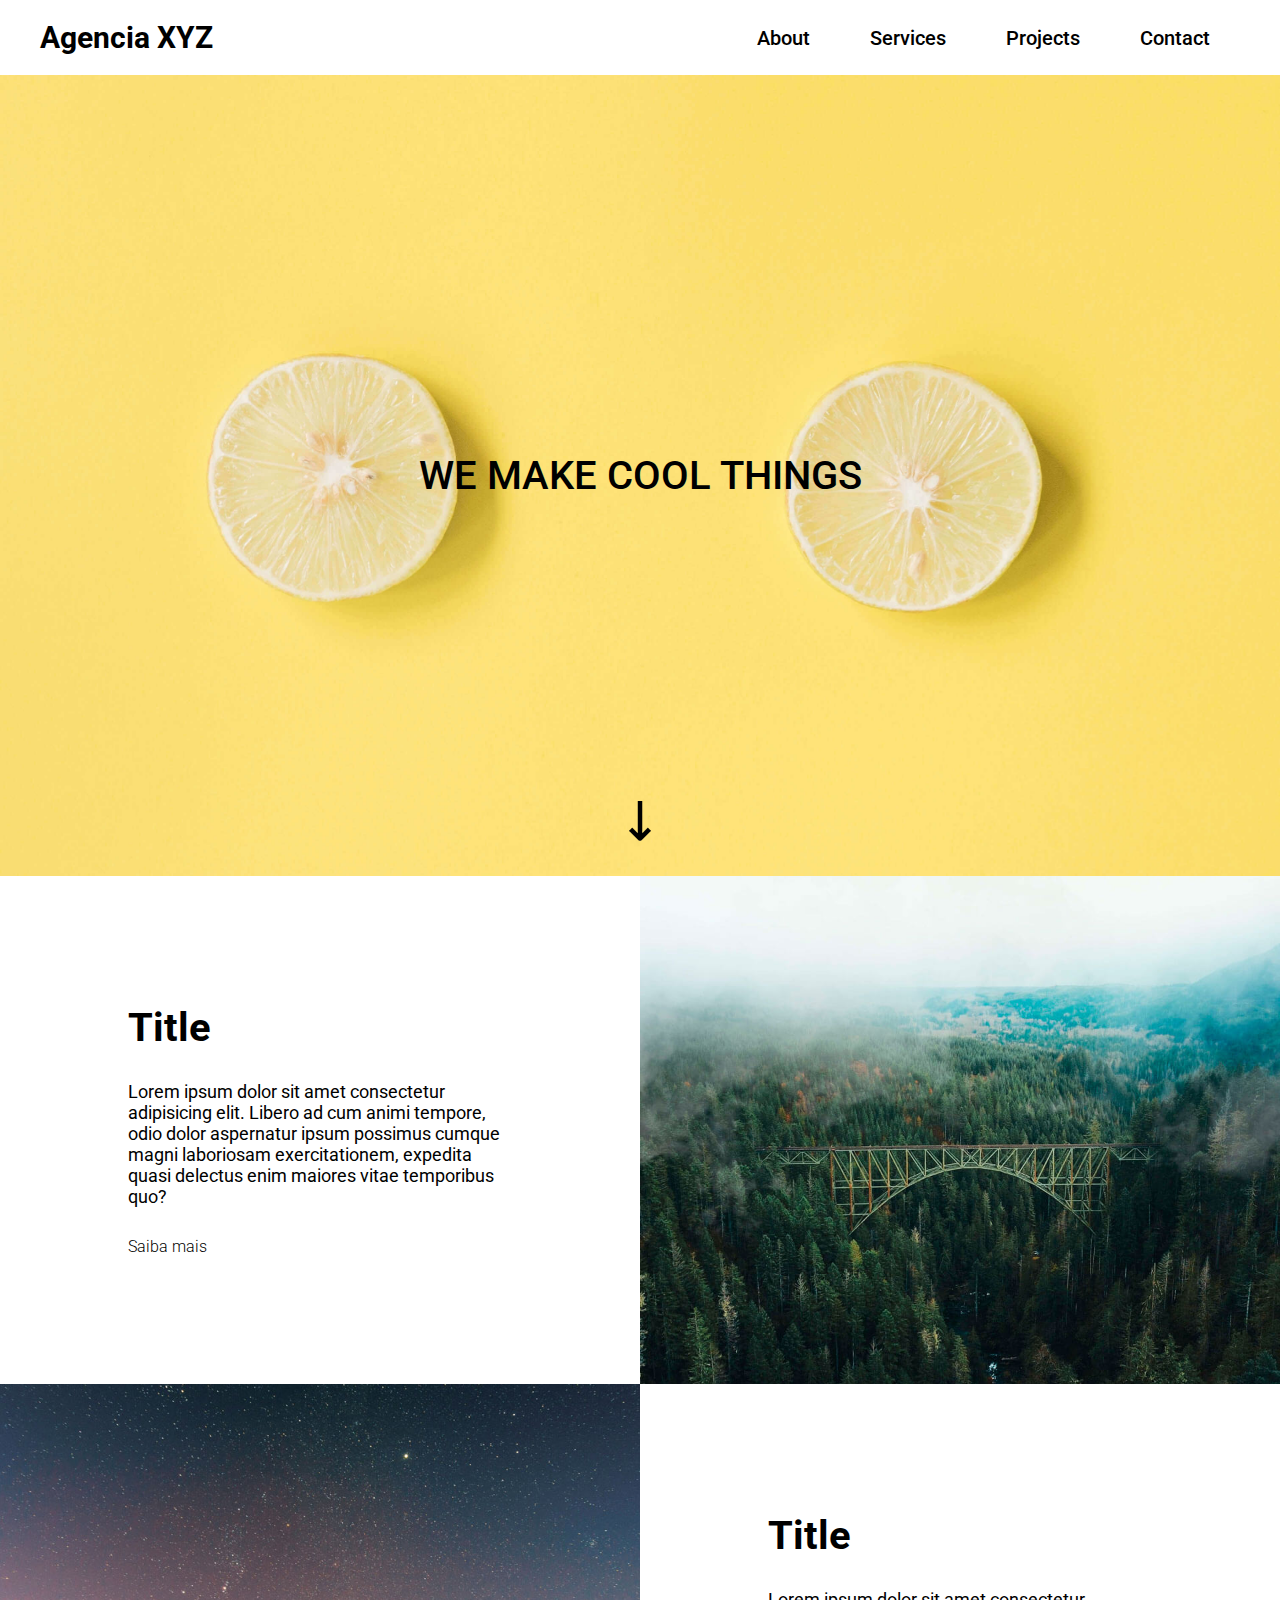
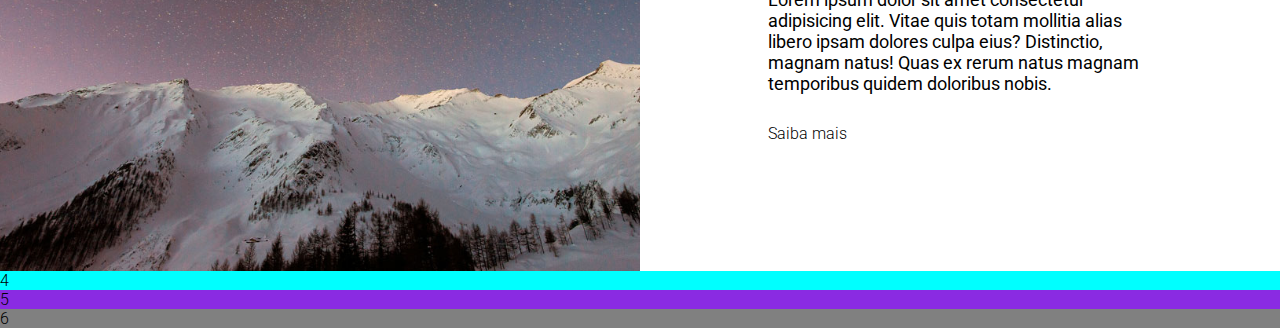
==== src/index.html @ f5eca49e "Envio começo do projeto de landind aprendendo grid, flexe, menu hamburguer e  animação" ====
<!DOCTYPE html>
<html lang="en">
  <head>
    <meta charset="UTF-8" />
    <meta name="viewport" content="width=device-width, initial-scale=1.0" />
    <title>Landing Page - Agencia XYZ</title>

    <link rel="stylesheet" href="css/reset.css" />
    <link rel="stylesheet" href="css/style.css" />
    <link rel="stylesheet" href="css/variables.css" />
    <link rel="stylesheet" href="css/menu.css" />

    <link rel="preconnect" href="https://fonts.googleapis.com" />
    <link rel="preconnect" href="https://fonts.gstatic.com" crossorigin />
    <link
      href="https://fonts.googleapis.com/css2?family=Roboto:ital,wght@0,100..900;1,100..900&display=swap"
      rel="stylesheet"
    />

    <link rel="stylesheet" href="css/font-awesome.css" />
  </head>
  <body>
    <header class="header">
      <div class="header-container">
        <a href="/">
          <h1 class="logo">Agencia XYZ</h1>
        </a>

        <nav>
          <input type="checkbox" name="menu" id="menu-hamburguer" />

          <label for="menu-hamburguer">
            <div class="menu">
              <span class="hamburguer"></span>
            </div>
          </label>

          <ul>
            <li><a href="#about">About</a></li>
            <li><a href="#services">Services</a></li>
            <li><a href="#projects">Projects</a></li>
            <li><a href="#contact">Contact</a></li>
          </ul>
        </nav>
      </div>
    </header>

    <section class="hero"><h2>We make cool things</h2></section>

    <section class="about">
      <div class="item">
        <h3>Title</h3>
        <p>
          Lorem ipsum dolor sit amet consectetur adipisicing elit. Libero ad cum
          animi tempore, odio dolor aspernatur ipsum possimus cumque magni
          laboriosam exercitationem, expedita quasi delectus enim maiores vitae
          temporibus quo?
        </p>
        <a href="" class="btn-know-more">Saiba mais</a>
      </div>

      <div class="image right"></div>
      <div class="image left"></div>

      <div class="item">
        <h3>Title</h3>
        <p>
          Lorem ipsum dolor sit amet consectetur adipisicing elit. Vitae quis
          totam mollitia alias libero ipsam dolores culpa eius? Distinctio,
          magnam natus! Quas ex rerum natus magnam temporibus quidem doloribus
          nobis.
        </p>
        <a href="#" class="btn-know-more">Saiba mais</a>
      </div>
    </section>
    <section class="services">4</section>
    <section class="projects">5</section>
    <section class="footer">6</section>
  </body>
</html>
---- src/css/style.css ----
html{
    font-size: 62.5%;
}

body{
    display: grid;
    grid-template-areas: "header header header header" 
                         "hero hero hero hero"
                         "about about about about"
                         "services services services services"
                         "projects projects projects projects"
                         "footer footer footer footer"; /* 4colunas e 6 linhas*/
    grid-template-columns: repeat(4, 1fr);/*dizer que cada coluna 1fr, franção de 25%*/
    font-size: 1.6rem;
    font-family: 'Roboto', sans-serif;
    font-weight: 400;
    
}

.header{
    grid-area: header;
    background-color: white;
}

.header .header-container{
    display: flex;
    justify-content: space-between;
    padding: 20px 40px;
    align-items: center;
    min-height: 75px;
}

.header h1{
    font-size: 3rem;
    font-weight: 700;
    transition: 0.3s;
}

.header a:hover h1{
    color: coral;
}

.hero{
    grid-area: hero;
    height: 89vh;
    background: url('../images/lemons.jpg') center center no-repeat; /* inserir imagem plano de fundo centralizada horizontal e verticalmente*/
    background-size: cover;/*faz com que a imagem se adapte a tamanho da div*/
    display: flex;
    justify-content: center;
    align-items: center;
    position: relative;
}

.hero h2{
    font-weight: 500;
    text-transform: uppercase;
    font-size: 4rem;

}

.hero:after{ /*faz aparecer a seta e posiciona no lugar correto, animation para animar a imagem*/
    content: url('../images/seta_preta.png');
    position: absolute;
    bottom: 40px;
    height: 35px;
    animation: downarrow 0.6s infinite alternate ease-in-out; /*da o nome da animação e o efeito*/
}

@keyframes downarrow{ /*iniciar a animação*/
    /*como vai iniciar a animaçao*/ 0%{ -webkit-transform: translateY(0);
        opacity: 0.4;
    }
    /*outro estado da animação*/ 100%{
            -webkit-transform: translateY(0.4em);
            opacity: 0.9;
    }
}

@media(max-width: 459px){
    .hero{
        height: 60vh;
    }

    .hero h2{
        font-size: 2.5rem;
    }

}

.about{
    grid-area: about;
    display: grid;
    grid-template-columns: 1fr 1fr; /*duas colunas, com mesma fração*/
    max-width: var(--max-width-size);
    margin: 0 auto;
  
}

.about .image{
    height: 100%;
    width: 100%;
}

.about .item{
    padding: 20%;
    display: flex;
    flex-direction: column;
    justify-content: center;
    align-content: center;
}

.about .item h3{
    font-weight: 700;
    font-size: 4rem;
}

.about .item p{
    font-weight: 400;
    font-size: 1.8rem;
    margin: 30px 0px;
}

.about .item .btn-know-more{
    font-size: 1.6rem;
    align-self: flex-start;
}

.about .item .btn-know-more:hover{
    font-weight: 700;
}


.about .image.right{
    background: url('../images/bridge.jpg') center center no-repeat;
    background-size: cover;
}

.about .image.left{
    background: url('../images/sky.jpg') center center no-repeat;
    background-size: cover;
}

@media(max-width:425px){
    .about .item{
        text-align: center;
    }
    .about{
        grid-template-columns: 1fr;
        grid-template-rows: repeat(4, 1fr);
    }
}

.services{
    grid-area: services;
    background-color: aqua;
}

.projects{
    grid-area: projects;
    background-color: blueviolet;
}

.footer{
    grid-area: footer;
    background-color: gray;
}
---- src/css/variables.css ----
:root{
--max-width-size: 1920px;
}
---- src/css/menu.css ----
.header nav ul{
    display: flex;
}

.header nav ul li a{
    font-size: 2rem;
    font-weight: 500;
    padding: 10px 30px;
    border-radius: 50px;
    transition: 0.3s;
}

.header nav ul li a:hover{
    color: white;
    background-color: coral;
}

/*RESPONSIVE*/

.header .menu{
    display: none;
    width: 60px;
    height: 60px;
    align-self: flex-end; 
}

.header nav label { /*colocando o x para direita do menu hamburguer*/
    display: flex;
    flex-direction: column;
}

.header .hamburguer{
    background-color: #000;
    position: relative;
    display: block;
    width: 30px;
    height: 2px;
    top: 29px;
    left: 15px;
    transition: 0.5s ease-in-out;
}

.header .hamburguer:before,
.header .hamburguer:after
{
    background-color: #000;
    content: "";
    display: block;
    width: 100%;
    height: 100%;
    position: absolute;
    transition: 0.2s ease-in-out;
}

.header .hamburguer:before{
    top: -10px;
}

.header .hamburguer:after{
    bottom: -10px;
}

.header input{
    display: none; /*ESCONDE A CAIXA CHECK BOX*/
}

.header input:checked ~ label .hamburguer{
    transform: rotate(45deg); /*ROTACIONAR O MENU HAMBURGUER PARA VIRAR O X */
}

.header input:checked ~ label .hamburguer:before{
    transform: rotate(90deg); /*rotacionar o traço do meio do hamburguer para virar um X*/
    top: 0;
}

.header input:checked ~ label .hamburguer::after{
    transform: rotate(90deg); /*rotacionar o prineiro e segundo traço do hamburguer para virar um X*/
    bottom: 0;
}

@media (max-width: 900px){
    .header .menu{ /*Faz aparecer o hamburguer do menu hamburguer*/
        display: block;
    }

    .header nav ul {
        display: none; /*ESCONDE O MENU OU SEJA BOTÕES*/
    }

    .header input:checked ~ ul{ /*FAZ COM QUE AO CLICAR NO LABEL HAMBURGUER, O MENU APAREÇA*/
        display: block;
    }

    .header nav{ /*posicionando o menu e colocando ele acima de todos elementos da page*/
        position: absolute;
        top: 8px;
        right: 20px;
        z-index: 1;
    }

    .header nav ul{
        width: 200px;
        background-color: #fff;
        padding: 20px;
    }

    .header nav ul a {
        display: block;
        text-align: center;
        padding: 20px;
    }
}
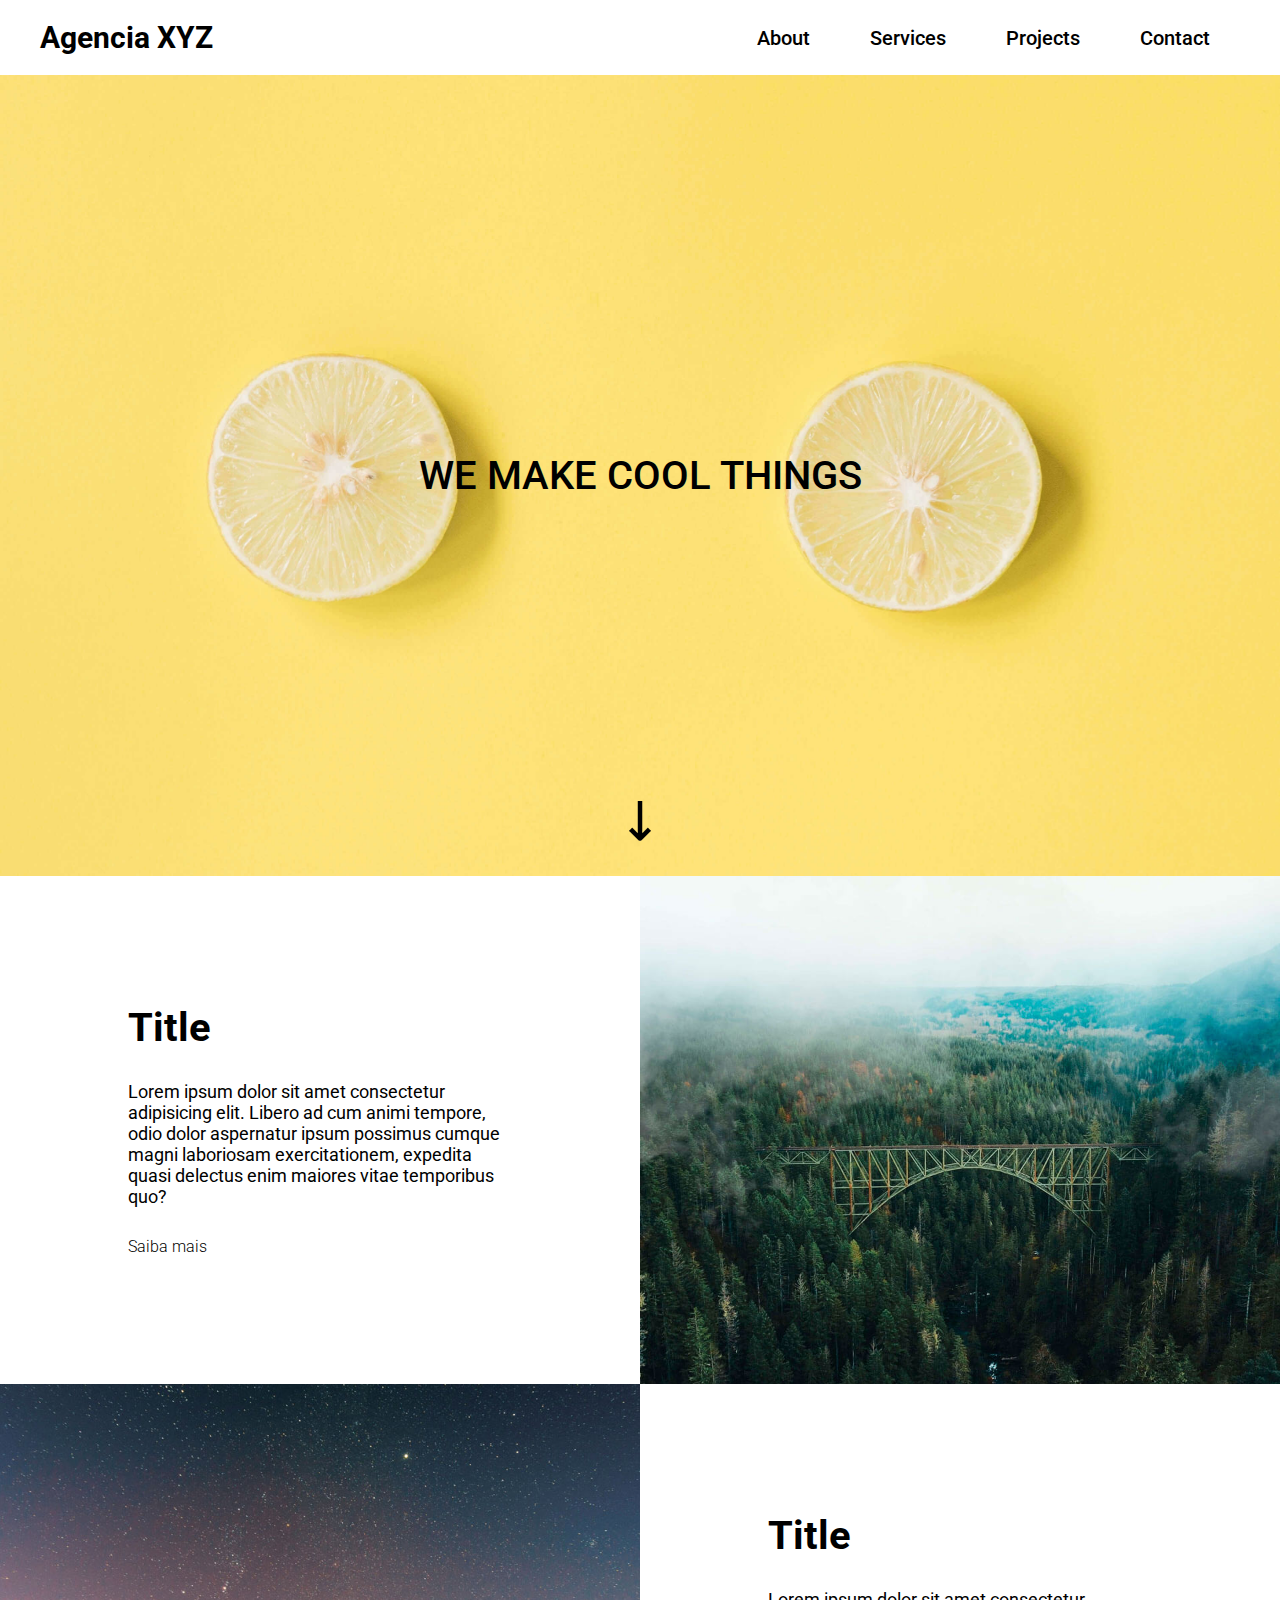
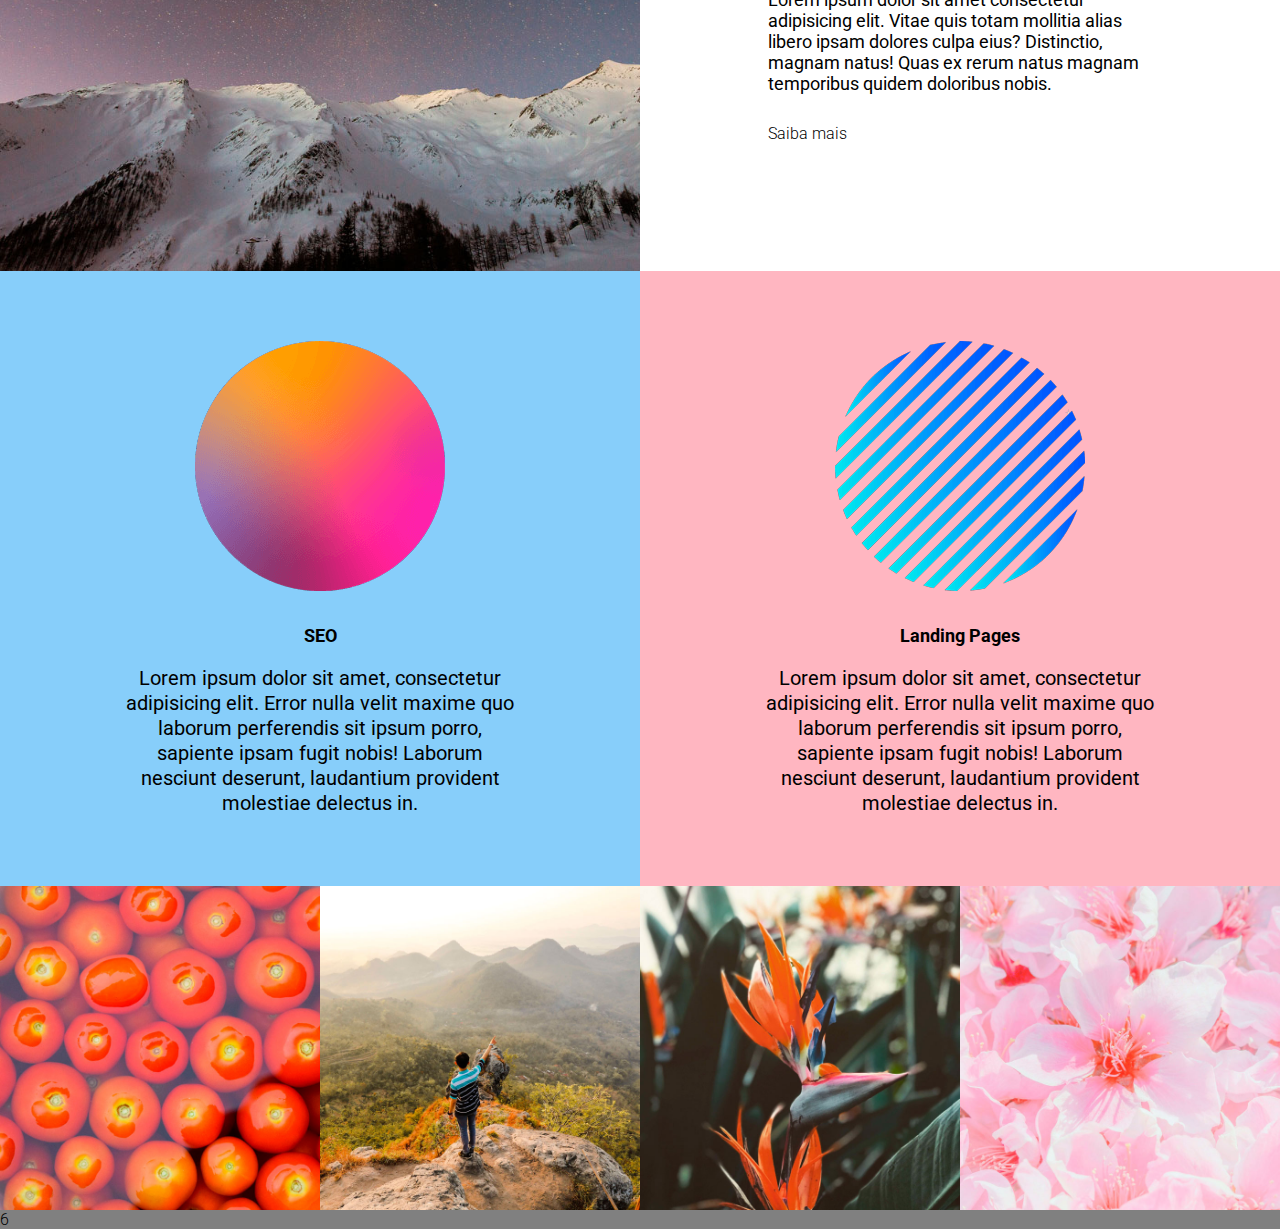
==== commit 1d91df63: "criação da parte de projetos e estilização com responsividade" ====
--- a/src/index.html
+++ b/src/index.html
@@ -73,8 +73,50 @@
         <a href="#" class="btn-know-more">Saiba mais</a>
       </div>
     </section>
-    <section class="services">4</section>
-    <section class="projects">5</section>
+
+    <section class="services">
+      <div class="service">
+        <img src="images/bolinha1.png" alt="Bolinha 1" />
+        <div class="service-info">
+          <h3>SEO</h3>
+          <p>
+            Lorem ipsum dolor sit amet, consectetur adipisicing elit. Error
+            nulla velit maxime quo laborum perferendis sit ipsum porro, sapiente
+            ipsam fugit nobis! Laborum nesciunt deserunt, laudantium provident
+            molestiae delectus in.
+          </p>
+        </div>
+      </div>
+      <div class="service">
+        <img src="images/bolinha2.png" alt="Bolinha 2" />
+        <div class="service-info">
+          <h3>Landing Pages</h3>
+          <p>
+            Lorem ipsum dolor sit amet, consectetur adipisicing elit. Error
+            nulla velit maxime quo laborum perferendis sit ipsum porro, sapiente
+            ipsam fugit nobis! Laborum nesciunt deserunt, laudantium provident
+            molestiae delectus in.
+          </p>
+        </div>
+      </div>
+    </section>
+    <section class="projects">
+      <div class="project">
+        <a href=""><img src="images/tomatoes.jpg" alt="Tomates" /></a>
+      </div>
+
+      <div class="project">
+       <a href=""> <img src="images/landscape.jpg" alt="Em cima da montanha" /></a>
+      </div>
+
+      <div class="project">
+        <a href=""><img src="images/plants3.jpg" alt="Planta" /></a>
+      </div>
+
+      <div class="project">
+        <a href=""><img src="images/flowers.jpg" alt="Flores" /></a>
+      </div>
+    </section>
     <section class="footer">6</section>
   </body>
 </html>
--- a/src/css/style.css
+++ b/src/css/style.css
@@ -152,12 +152,76 @@
 
 .services{
     grid-area: services;
-    background-color: aqua;
+    display: grid;
+    grid-template-columns: 1fr 1fr;
+    text-align: center;
+
+}
+
+.services .service{
+    padding: 70px 20px;
+}
+
+.services .service img{
+    width: 250px;
+    margin-bottom: 30px;
+}
+
+.services .service h3{
+    font-size: 1.8rem;
+    font-weight: 700;
+}
+
+.services .service p{
+    font-size: 2rem;
+    font-weight: 400;
+    max-width: 400px;
+    margin: 20px auto 0;
+    line-height: 25px;
+}
+
+.services .service:nth-child(1){
+    background-color: lightskyblue;
+}
+
+.services .service:nth-child(2){
+    background-color: lightpink;
+}
+
+@media(max-width:425px){
+    .services{
+        grid-template-columns: 1fr;
+    }
 }
 
 .projects{
     grid-area: projects;
-    background-color: blueviolet;
+    display: grid;
+    grid-template-columns: repeat(4, 1fr);
+}
+
+.projects img{
+    width: 100%;
+    height: 100%;
+    transition: 0.3s;
+}
+
+.projects a:hover img{
+    opacity: 0.8;
+}
+
+@media(max-width:768px){
+    .projects{
+        grid-template-columns: 1fr 1fr;
+        grid-template-rows: 1fr 1fr;
+    }
+}
+
+
+@media(max-width:425px){
+    .projects{
+        grid-template-columns: 1fr;
+    }
 }
 
 .footer{
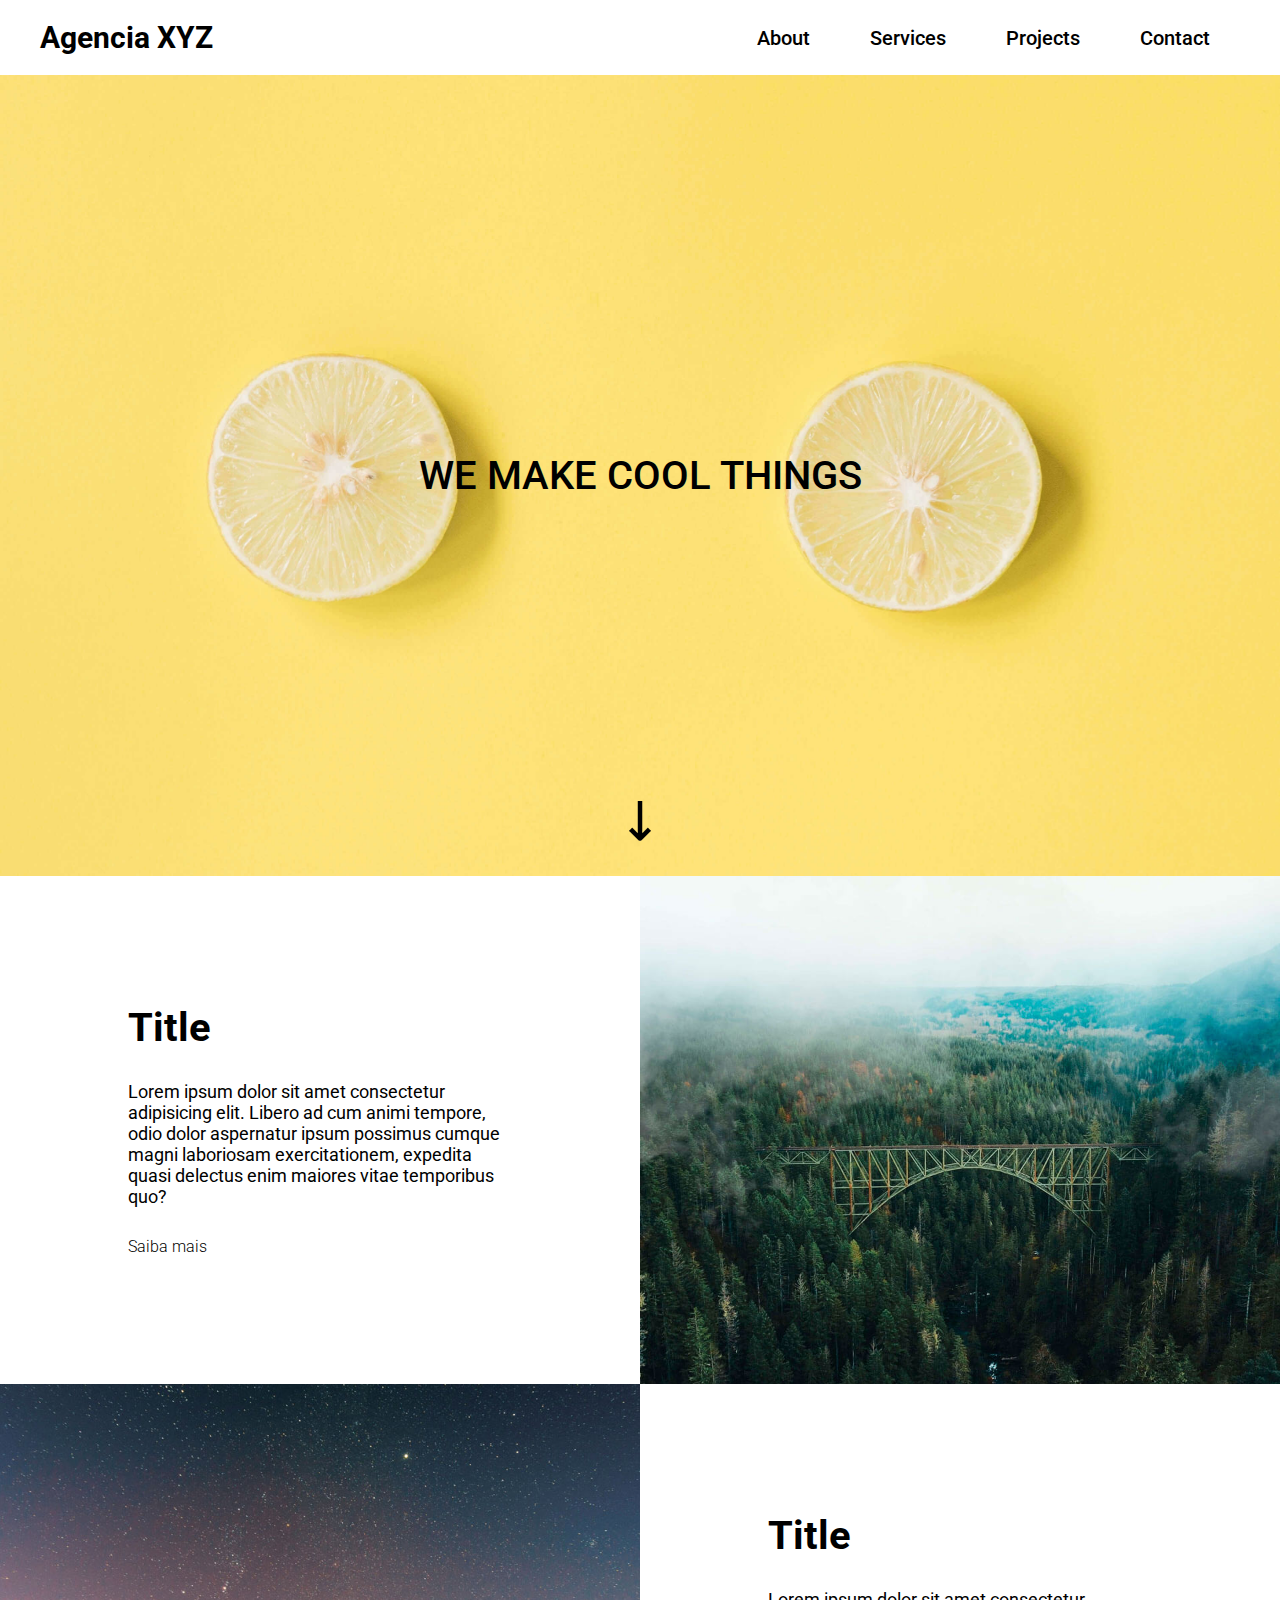
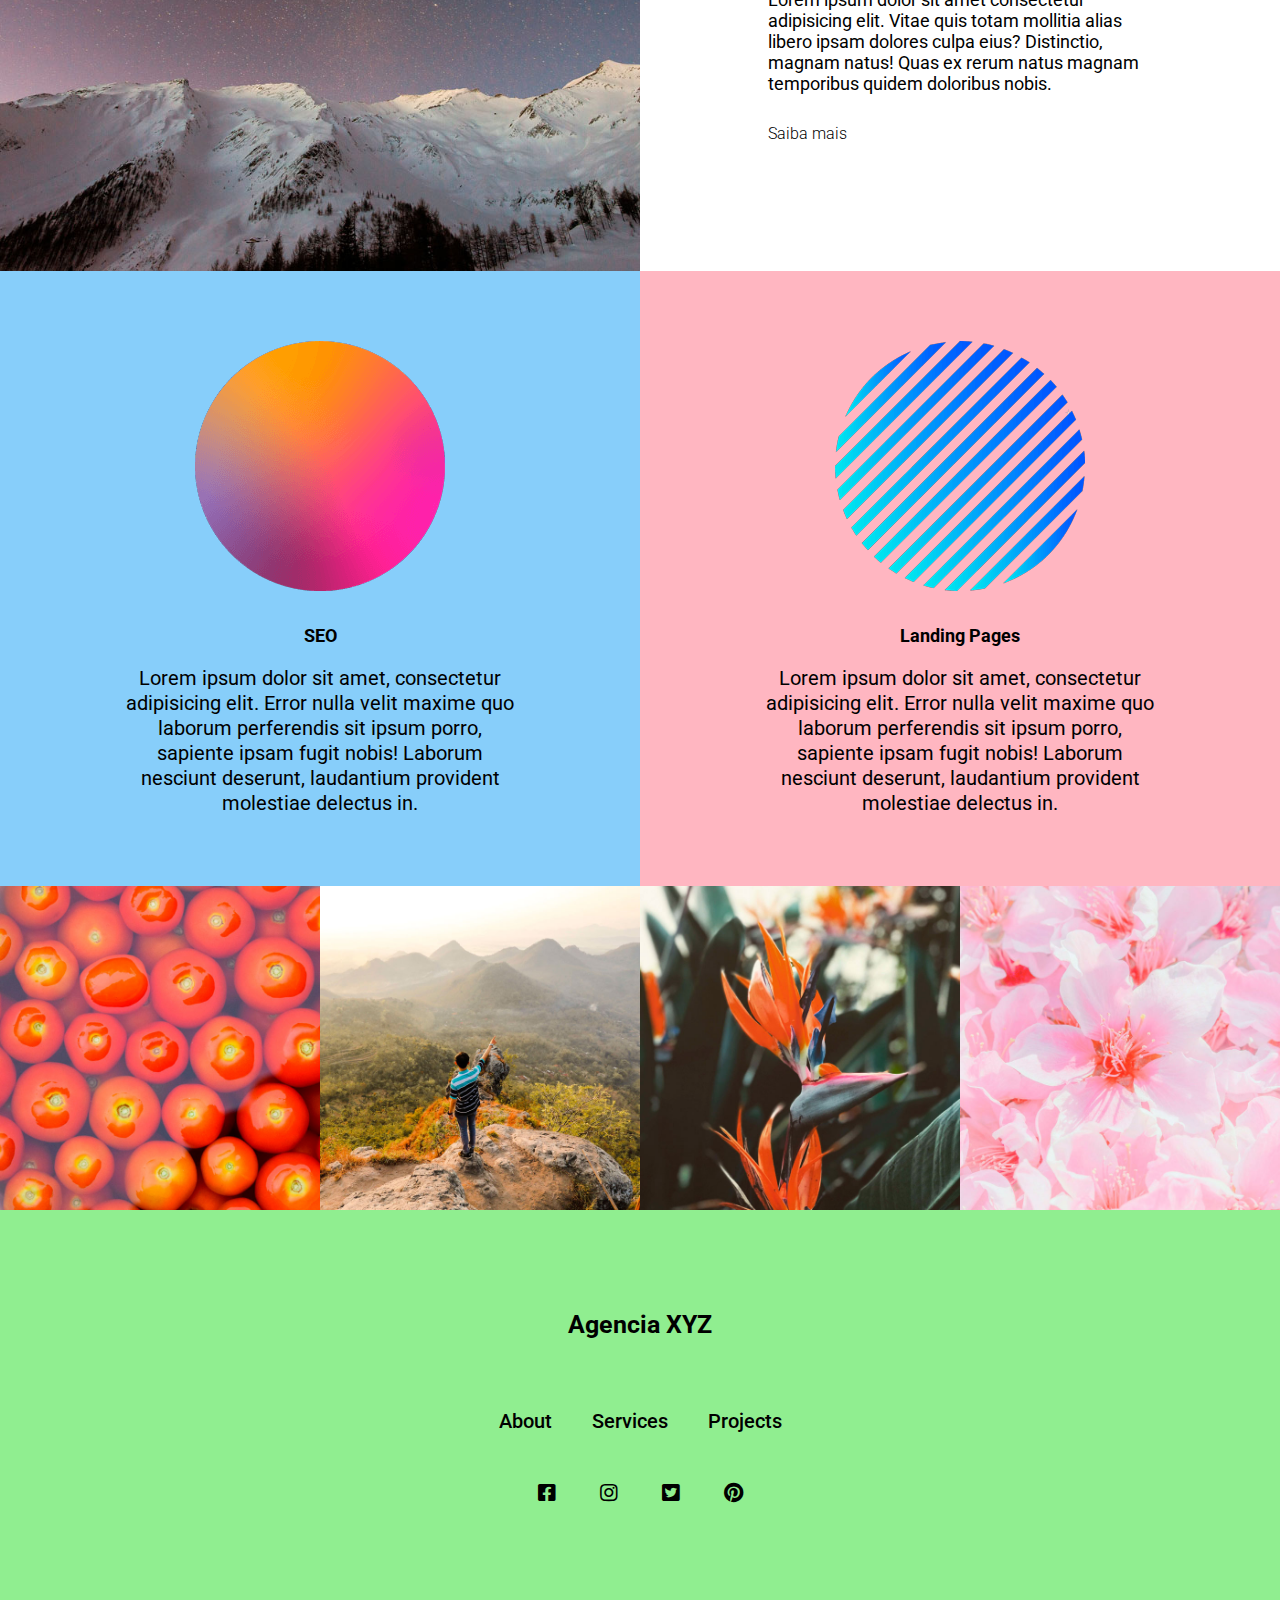
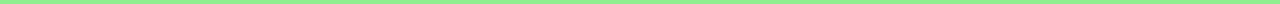
==== commit aff6c1e9: "modificação da seção footer e estilização" ====
--- a/src/index.html
+++ b/src/index.html
@@ -47,7 +47,7 @@
 
     <section class="hero"><h2>We make cool things</h2></section>
 
-    <section class="about">
+    <section class="about" id="about">
       <div class="item">
         <h3>Title</h3>
         <p>
@@ -74,7 +74,7 @@
       </div>
     </section>
 
-    <section class="services">
+    <section class="services" id="services">
       <div class="service">
         <img src="images/bolinha1.png" alt="Bolinha 1" />
         <div class="service-info">
@@ -100,13 +100,15 @@
         </div>
       </div>
     </section>
-    <section class="projects">
+    <section class="projects" id="projects">
       <div class="project">
         <a href=""><img src="images/tomatoes.jpg" alt="Tomates" /></a>
       </div>
 
       <div class="project">
-       <a href=""> <img src="images/landscape.jpg" alt="Em cima da montanha" /></a>
+        <a href="">
+          <img src="images/landscape.jpg" alt="Em cima da montanha"
+        /></a>
       </div>
 
       <div class="project">
@@ -117,6 +119,22 @@
         <a href=""><img src="images/flowers.jpg" alt="Flores" /></a>
       </div>
     </section>
-    <section class="footer">6</section>
+    <section class="footer" id="contact">
+      <h4>Agencia XYZ</h4>
+      <nav>
+        <ul>
+          <li><a href="#about">About</a></li>
+          <li><a href="#services">Services</a></li>
+          <li><a href="#projects">Projects</a></li>
+        </ul>
+      </nav>
+
+      <div class="social">
+        <a href=""><i class="fab fa-facebook-square"></i></a>
+        <a href=""><i class="fab fa-instagram"></i></a>
+        <a href=""><i class="fab fa-twitter-square"></i></a>
+        <a href=""><i class="fab fa-pinterest"></i></a>
+      </div>
+    </section>
   </body>
 </html>
--- a/src/css/style.css
+++ b/src/css/style.css
@@ -226,5 +226,52 @@
 
 .footer{
     grid-area: footer;
-    background-color: gray;
+    background-color: lightgreen;
+    display: flex;
+    flex-direction: column;
+    text-align: center;
+    padding: 100px 0;
+    
+}
+
+.footer h4{
+    font-weight: 700;
+    font-size: 2.5rem;
+    margin-bottom: 20px;
+}
+
+.footer nav{
+    margin: 50px 0;
+}
+
+.footer nav ul {
+    display: flex;
+    justify-content: center;
+    max-width: 320px;
+    margin: 0 auto;
+}
+
+.footer nav ul li a{
+    font-weight: 500;
+    font-size: 2rem;
+    margin: 20px;
+    transition: 0.3s;
+}
+
+.footer nav ul li a:hover{
+    font-weight: 700;
+    color: white;
+}
+
+.footer .social i{
+    font-size: 2rem;
+    transition: 0.3s;
+}
+
+.footer .social a{
+    margin: 20px;
+    }
+
+.footer .social a:hover{
+color: white;
 }